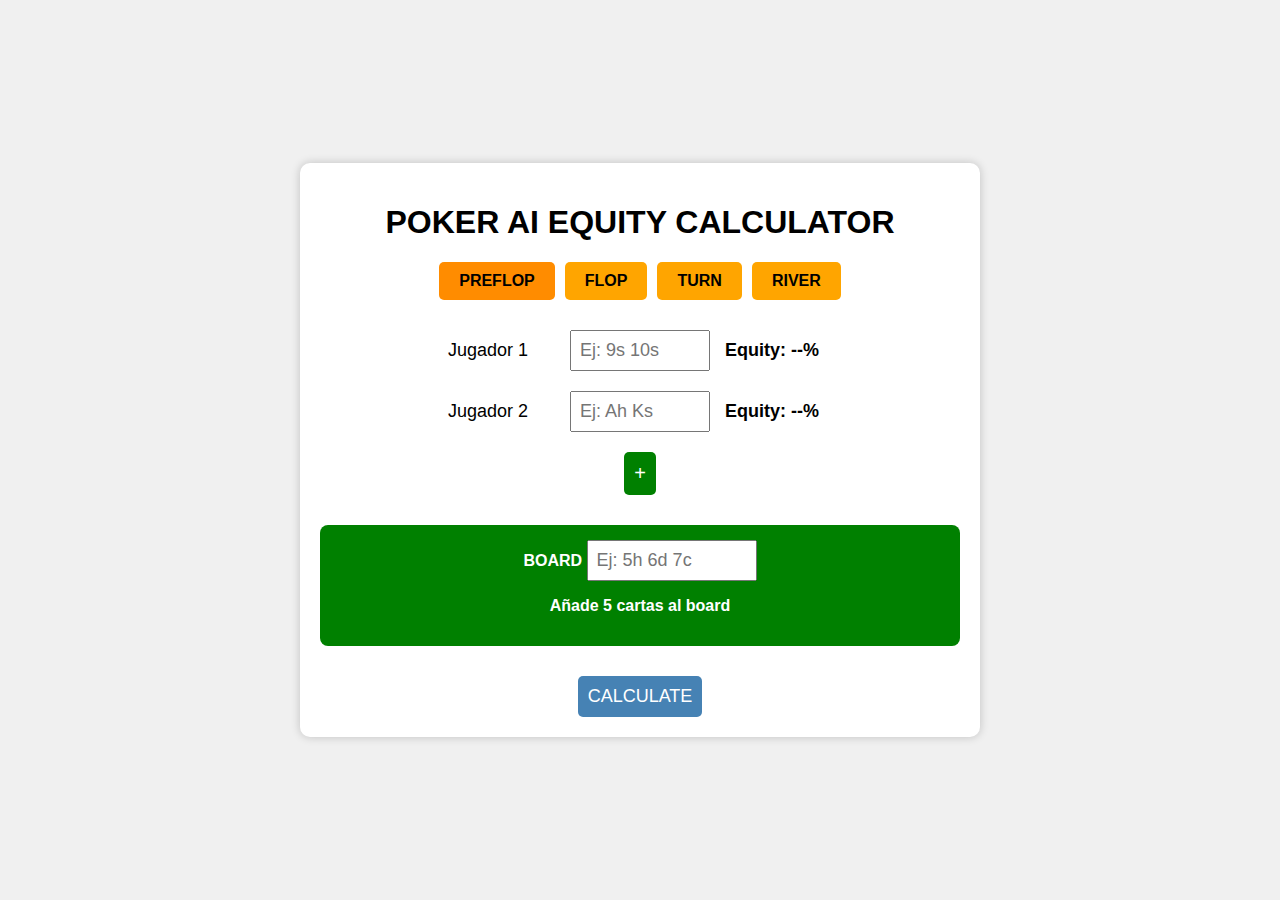
==== src/Front-end/index.html @ 057734ee "add front-end" ====
<!DOCTYPE html>
<html lang="es">
<head>
    <meta charset="UTF-8">
    <meta name="viewport" content="width=device-width, initial-scale=1.0">
    <title>Poker AI Equity Calculator</title>
    <link rel="stylesheet" href="styles.css">
</head>
<body>

    <div class="container">
        <h1>POKER AI EQUITY CALCULATOR</h1>

        <div class="menu">
            <button id="preflop" class="active" onclick="changePhase('preflop')">PREFLOP</button>
            <button id="flop" onclick="changePhase('flop')">FLOP</button>
            <button id="turn" onclick="changePhase('turn')">TURN</button>
            <button id="river" onclick="changePhase('river')">RIVER</button>
        </div>

        <div class="players" id="players">
            <div class="player">
                <span>Jugador 1</span>
                <input type="text" placeholder="Ej: 9s 10s">
                <span class="equity">Equity: --%</span>
            </div>
            <div class="player">
                <span>Jugador 2</span>
                <input type="text" placeholder="Ej: Ah Ks">
                <span class="equity">Equity: --%</span>
            </div>
        </div>

        <button class="add-btn" onclick="addPlayer()">+</button>

        <div class="board">
            <span class="board-label">BOARD</span>
            <input type="text" placeholder="Ej: 5h 6d 7c">
            <p id="boardMessage">Añade 5 cartas al board</p>
        </div>

        <button class="calculate" onclick="calculate()">CALCULATE</button>
    </div>

    <script src="index.js"></script>
</body>
</html>
---- src/Front-end/styles.css ----
/* Ajuste general para pantalla completa */
body {
    font-family: Arial, sans-serif;
    background-color: #f0f0f0;
    margin: 0;
    padding: 0;
    display: flex;
    justify-content: center;
    align-items: center;
    height: 100vh;
}

.container {
    background: white;
    padding: 20px;
    border-radius: 10px;
    box-shadow: 0px 0px 10px rgba(0, 0, 0, 0.2);
    text-align: center;
    width: 50%;
}

/* Menú de fases */
.menu {
    display: flex;
    justify-content: center;
    gap: 10px;
    margin-bottom: 20px;
}

.menu button {
    background-color: orange;
    border: none;
    padding: 10px 20px;
    cursor: pointer;
    font-size: 16px;
    border-radius: 5px;
    font-weight: bold;
}

.menu button.active {
    background-color: darkorange;
}

/* Sección de jugadores */
.players {
    display: flex;
    flex-direction: column;
    align-items: center;
}

.player {
    display: flex;
    align-items: center;
    justify-content: space-between;
    width: 60%;
    margin: 10px 0;
    gap: 15px;
}

.player span {
    width: 120px;
    text-align: left;
    font-size: 18px;
}

.player input {
    padding: 8px;
    font-size: 18px;
    width: 120px;
}

.equity {
    font-weight: bold;
    color: black;
    width: 120px;
    text-align: right;
    font-size: 18px;
}

/* Botón para agregar jugadores */
.add-btn {
    background: green;
    color: white;
    border: none;
    padding: 10px;
    cursor: pointer;
    border-radius: 5px;
    font-size: 20px;
    margin: 10px;
}

/* Sección del board */
.board {
    background: green;
    padding: 15px;
    border-radius: 8px;
    margin: 20px 0;
}

.board-label {
    font-weight: bold;
    color: white;
}

.board input {
    padding: 8px;
    font-size: 18px;
    width: 150px;
}

#boardMessage {
    color: white;
    font-weight: bold;
}

/* Botón de calcular */
.calculate {
    background: steelblue;
    color: white;
    border: none;
    padding: 10px;
    cursor: pointer;
    border-radius: 5px;
    font-size: 18px;
    margin-top: 10px;
}
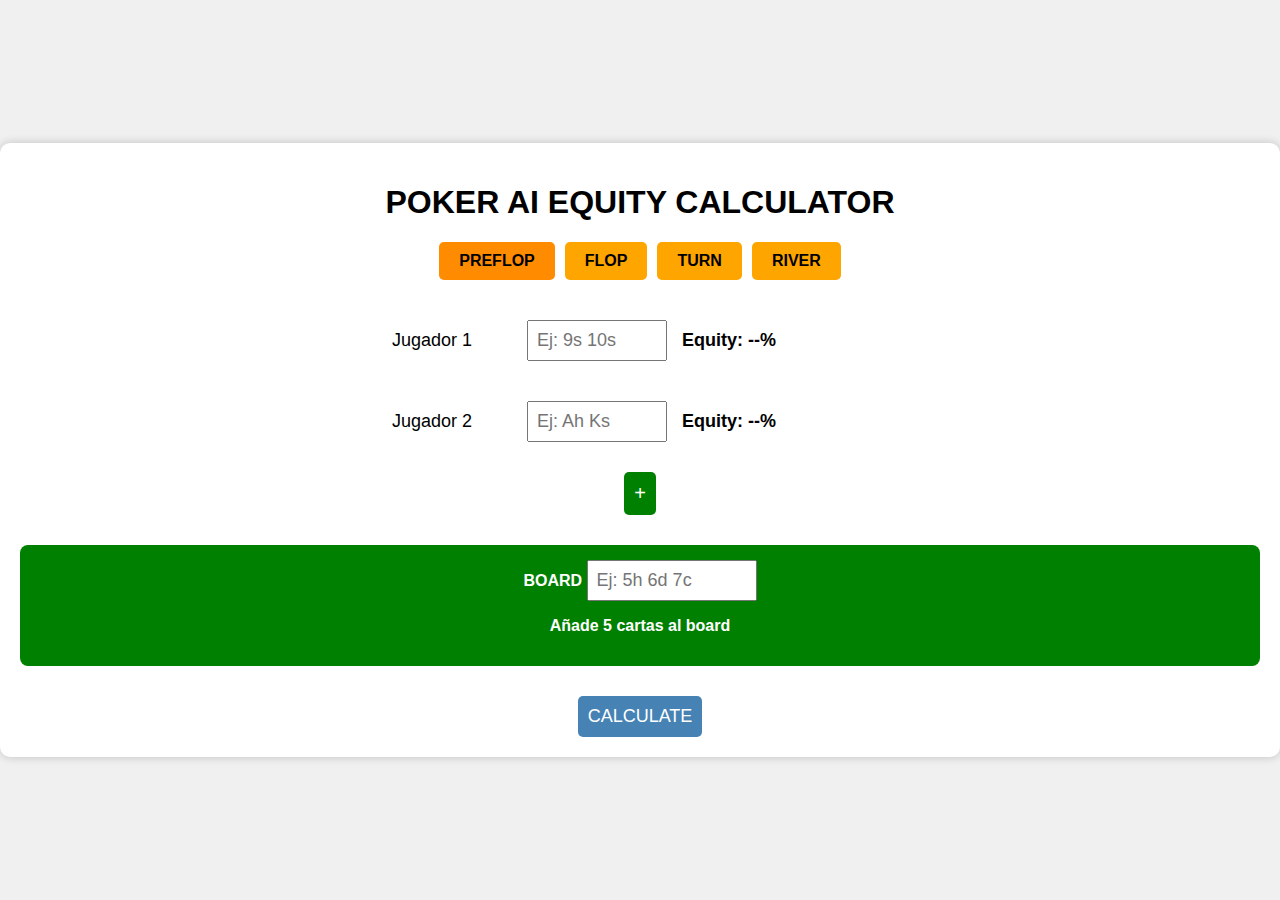
==== commit e960a023: "lineas alineadas" ====
--- a/src/Front-end/index.html
+++ b/src/Front-end/index.html
@@ -19,15 +19,19 @@
         </div>
 
         <div class="players" id="players">
-            <div class="player">
-                <span>Jugador 1</span>
-                <input type="text" placeholder="Ej: 9s 10s">
-                <span class="equity">Equity: --%</span>
-            </div>
-            <div class="player">
-                <span>Jugador 2</span>
-                <input type="text" placeholder="Ej: Ah Ks">
-                <span class="equity">Equity: --%</span>
+			<div class="player">
+				<div class="player-wrapper">
+					<span>Jugador 1</span>
+					<input type="text" placeholder="Ej: 9s 10s">
+					<span class="equity">Equity: --%</span>
+				</div>
+			</div>
+			<div class="player">
+				<div class="player-wrapper">
+					<span>Jugador 2</span>
+					<input type="text" placeholder="Ej: Ah Ks">
+					<span class="equity">Equity: --%</span>
+				</div>
             </div>
         </div>
 
--- a/src/Front-end/styles.css
+++ b/src/Front-end/styles.css
@@ -16,7 +16,7 @@
     border-radius: 10px;
     box-shadow: 0px 0px 10px rgba(0, 0, 0, 0.2);
     text-align: center;
-    width: 50%;
+    width: 100%;
 }
 
 /* Menú de fases */
@@ -51,8 +51,8 @@
 .player {
     display: flex;
     align-items: center;
-    justify-content: space-between;
-    width: 60%;
+    /* justify-content: space-between;*/ 
+    width: 40%;
     margin: 10px 0;
     gap: 15px;
 }
@@ -64,6 +64,7 @@
 }
 
 .player input {
+	flex: 1;
     padding: 8px;
     font-size: 18px;
     width: 120px;
@@ -124,3 +125,11 @@
     font-size: 18px;
     margin-top: 10px;
 }
+
+.player-wrapper {
+    display: flex;
+    align-items: center;
+    justify-content: space-between;
+    margin: 10px 0;
+    gap: 15px;
+}
